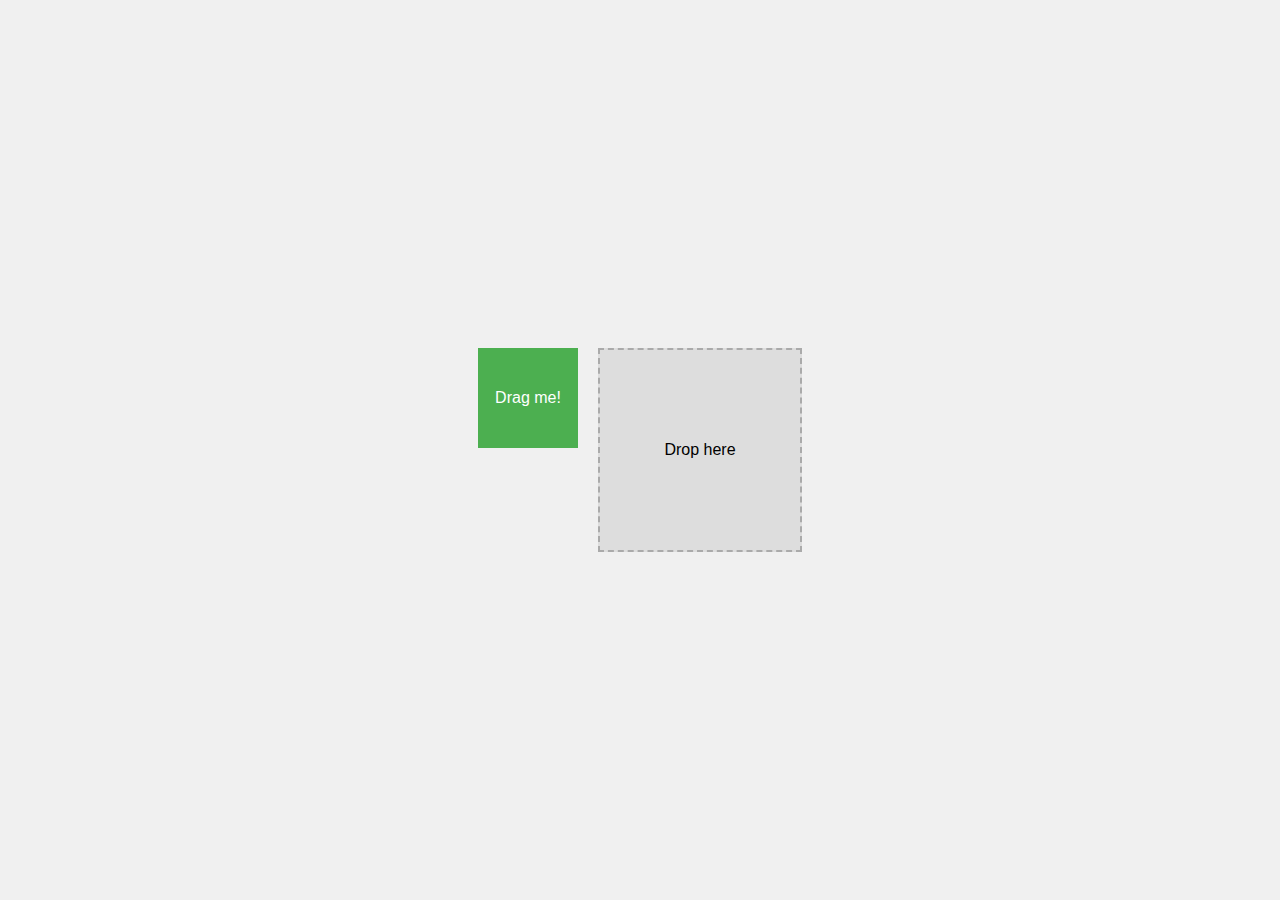
==== dragndrop.html @ 0b27ec3e "Add files via upload" ====
<!DOCTYPE html><html lang="en"><head>    <meta charset="UTF-8">    <meta name="viewport" content="width=device-width, initial-scale=1.0">    <title>Drag and Drop Example</title>    <style>        body {            font-family: Arial, sans-serif;            display: flex;            justify-content: center;            align-items: center;            height: 100vh;            margin: 0;            background-color: #f0f0f0;        }        .container {            display: flex;            gap: 20px;        }        .draggable {            width: 100px;            height: 100px;            background-color: #4CAF50;            color: white;            display: flex;            justify-content: center;            align-items: center;            cursor: grab;        }        .dropzone {            width: 200px;            height: 200px;            background-color: #ddd;            display: flex;            justify-content: center;            align-items: center;            border: 2px dashed #aaa;        }    </style></head><body>    <div class="container">        <div class="draggable" draggable="true" id="drag1">Drag me!</div>        <div class="dropzone" id="dropzone1">Drop here</div>    </div>    <script>        const draggable = document.getElementById('drag1');        const dropzone = document.getElementById('dropzone1');        draggable.addEventListener('dragstart', (e) => {            e.dataTransfer.setData('text/plain', e.target.id);        });        dropzone.addEventListener('dragover', (e) => {            e.preventDefault();        });        dropzone.addEventListener('drop', (e) => {            e.preventDefault();            const id = e.dataTransfer.getData('text');            const draggableElement = document.getElementById(id);            dropzone.appendChild(draggableElement);        });    </script></body></html>
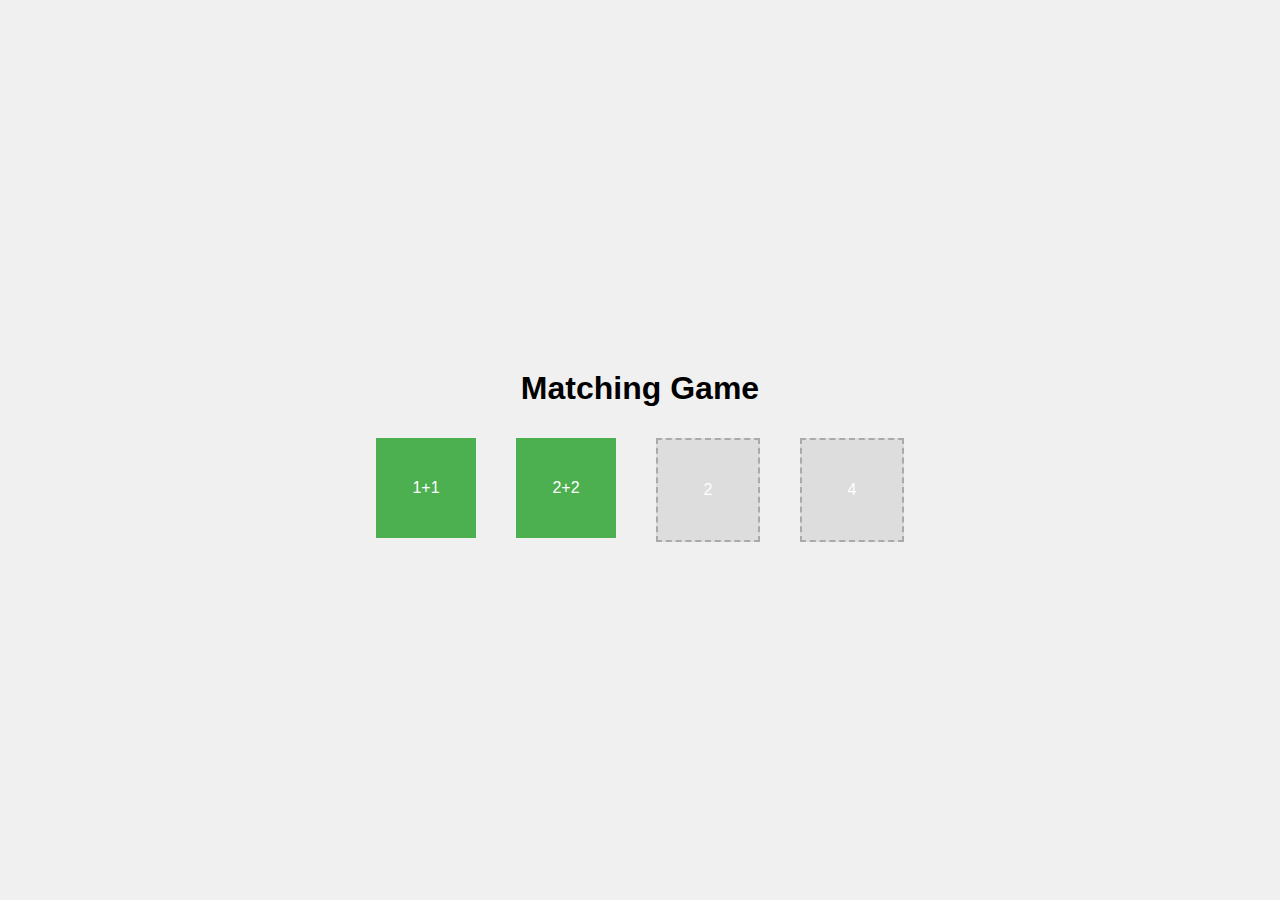
==== commit 958ebe65: "Add files via upload" ====
--- a/dragndrop.html
+++ b/dragndrop.html
@@ -3,13 +3,14 @@
 <head>     <meta charset="UTF-8">     <meta name="viewport" content="width=device-width, initial-scale=1.0">-    <title>Drag and Drop Example</title>+    <title>Matching Game</title>     <style>         body {             font-family: Arial, sans-serif;             display: flex;+            flex-direction: column;+            align-items: center;             justify-content: center;-            align-items: center;             height: 100vh;             margin: 0;             background-color: #f0f0f0;@@ -18,9 +19,10 @@
         .container {             display: flex;             gap: 20px;+            flex-wrap: wrap;         } -        .draggable {+        .draggable, .dropzone {             width: 100px;             height: 100px;             background-color: #4CAF50;@@ -29,41 +31,50 @@
             justify-content: center;             align-items: center;             cursor: grab;+            margin: 10px;         }          .dropzone {-            width: 200px;-            height: 200px;             background-color: #ddd;-            display: flex;-            justify-content: center;-            align-items: center;             border: 2px dashed #aaa;         }     </style> </head> <body>+    <h1>Matching Game</h1>     <div class="container">-        <div class="draggable" draggable="true" id="drag1">Drag me!</div>-        <div class="dropzone" id="dropzone1">Drop here</div>+        <div class="draggable" draggable="true" id="drag1">1+1</div>+        <div class="draggable" draggable="true" id="drag2">2+2</div>+        <div class="dropzone" id="dropzone1">2</div>+        <div class="dropzone" id="dropzone2">4</div>     </div>     <script>-        const draggable = document.getElementById('drag1');-        const dropzone = document.getElementById('dropzone1');+        const draggables = document.querySelectorAll('.draggable');+        const dropzones = document.querySelectorAll('.dropzone'); -        draggable.addEventListener('dragstart', (e) => {-            e.dataTransfer.setData('text/plain', e.target.id);+        draggables.forEach(draggable => {+            draggable.addEventListener('dragstart', (e) => {+                e.dataTransfer.setData('text/plain', e.target.id);+            });         }); -        dropzone.addEventListener('dragover', (e) => {-            e.preventDefault();-        });+        dropzones.forEach(dropzone => {+            dropzone.addEventListener('dragover', (e) => {+                e.preventDefault();+            }); -        dropzone.addEventListener('drop', (e) => {-            e.preventDefault();-            const id = e.dataTransfer.getData('text');-            const draggableElement = document.getElementById(id);-            dropzone.appendChild(draggableElement);+            dropzone.addEventListener('drop', (e) => {+                e.preventDefault();+                const id = e.dataTransfer.getData('text');+                const draggableElement = document.getElementById(id);+                if ((id === 'drag1' && dropzone.id === 'dropzone1') || (id === 'drag2' && dropzone.id === 'dropzone2')) {+                    dropzone.appendChild(draggableElement);+                    dropzone.style.backgroundColor = '#4CAF50';+                    dropzone.style.color = 'white';+                } else {+                    alert('Incorrect match! Try again.');+                }+            });         });     </script> </body>